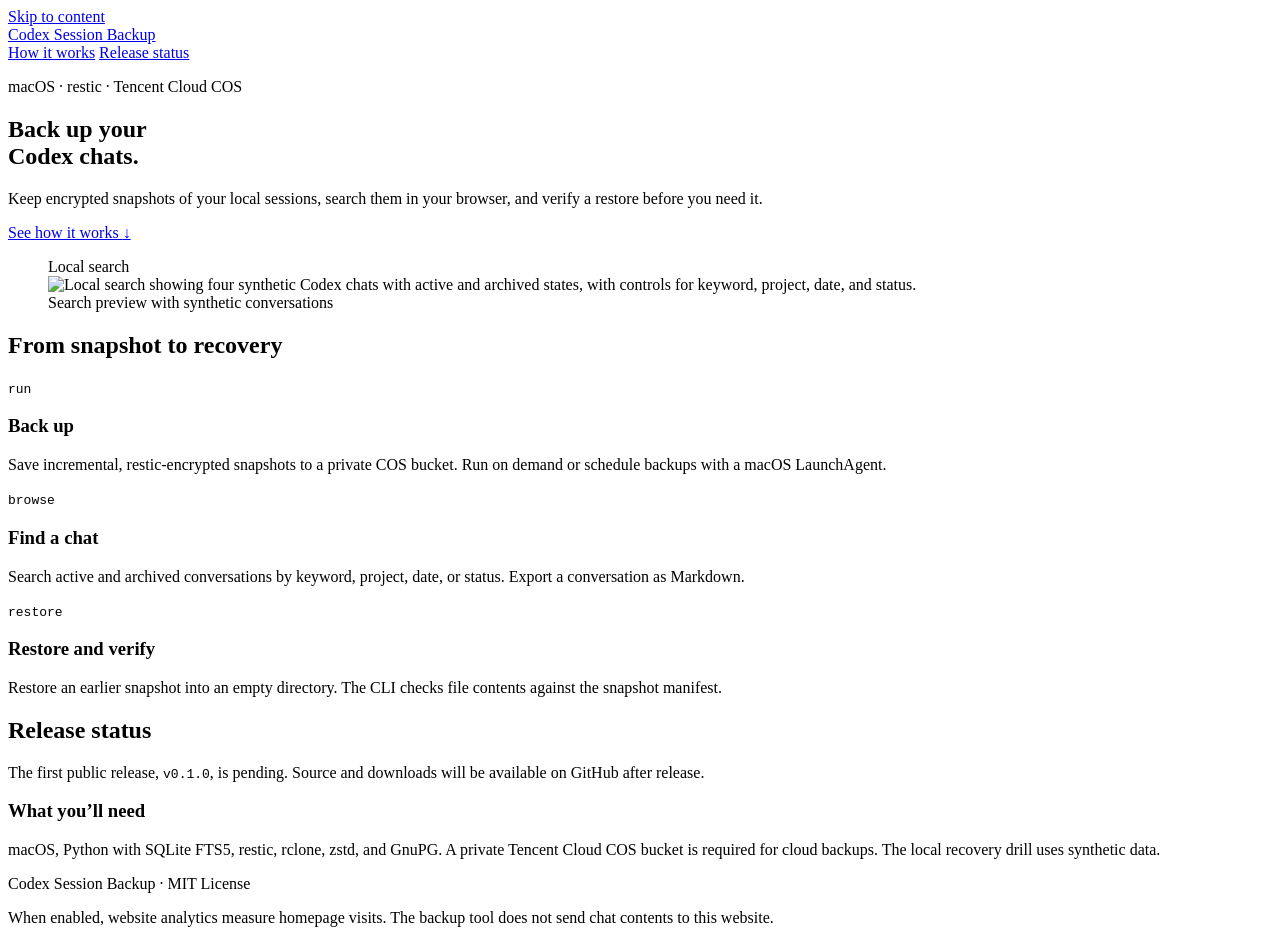
==== site/public/index.html @ 91e37878 "Add bilingual README and project homepage" ====
<!doctype html>
<html lang="en">
<head>
  <meta charset="utf-8">
  <meta name="viewport" content="width=device-width, initial-scale=1">
  <title>Codex Session Backup — Back up and restore Codex chats on macOS</title>
  <meta name="description" content="Encrypted incremental backups, local search, and verified restore for Codex chats on macOS.">
  <link rel="canonical" href="https://codex-session-backup.waynegong.com/">
  <meta property="og:type" content="website">
  <meta property="og:title" content="Codex Session Backup">
  <meta property="og:description" content="Back up, search, and restore your local Codex chats on macOS.">
  <meta property="og:url" content="https://codex-session-backup.waynegong.com/">
  <meta property="og:image" content="https://codex-session-backup.waynegong.com/search-demo.png">
  <meta name="theme-color" content="#f6f4eb">
  <link rel="stylesheet" href="/site.css">
  <meta name="msvalidate.01" content="22F810F68D8754848FD08A7BE4E77892">
</head>
<body>
  <a class="skip" href="#main">Skip to content</a>
  <header class="top shell">
    <a class="wordmark" href="/" aria-label="Codex Session Backup home"><span class="mark" aria-hidden="true"></span>Codex Session Backup</a>
    <nav aria-label="Main navigation">
      <a href="#workflow">How it works</a>
      <a href="#release">Release status</a>
    </nav>
  </header>

  <main id="main">
    <section class="hero shell" aria-labelledby="title">
      <div class="intro">
        <p class="eyebrow">macOS · restic · Tencent Cloud COS</p>
        <h1 id="title">Back up your<br class="desktop-break"> Codex chats.</h1>
        <p class="lead">Keep encrypted snapshots of your local sessions, search them in your browser, and verify a restore before you need it.</p>
        <a class="button" href="#workflow">See how it works <span aria-hidden="true">↓</span></a>
      </div>
      <figure class="preview">
        <div class="preview-bar"><span aria-hidden="true"></span> Local search</div>
        <img src="/search-demo.png" width="1120" height="545" alt="Local search showing four synthetic Codex chats with active and archived states, with controls for keyword, project, date, and status.">
        <figcaption>Search preview with synthetic conversations</figcaption>
      </figure>
    </section>

    <section class="workflow" id="workflow" aria-labelledby="workflow-title">
      <div class="shell">
        <h2 id="workflow-title">From snapshot to recovery</h2>
        <div class="steps">
          <article>
            <p class="command"><code>run</code></p>
            <h3>Back up</h3>
            <p>Save incremental, restic-encrypted snapshots to a private COS bucket. Run on demand or schedule backups with a macOS LaunchAgent.</p>
          </article>
          <article>
            <p class="command"><code>browse</code></p>
            <h3>Find a chat</h3>
            <p>Search active and archived conversations by keyword, project, date, or status. Export a conversation as Markdown.</p>
          </article>
          <article>
            <p class="command"><code>restore</code></p>
            <h3>Restore and verify</h3>
            <p>Restore an earlier snapshot into an empty directory. The CLI checks file contents against the snapshot manifest.</p>
          </article>
        </div>
      </div>
    </section>

    <section class="release shell" id="release" aria-labelledby="release-title">
      <div>
        <h2 id="release-title">Release status</h2>
        <p>The first public release, <code>v0.1.0</code>, is pending. Source and downloads will be available on GitHub after release.</p>
      </div>
      <div>
        <h3>What you’ll need</h3>
        <p>macOS, Python with SQLite FTS5, restic, rclone, zstd, and GnuPG. A private Tencent Cloud COS bucket is required for cloud backups. The local recovery drill uses synthetic data.</p>
      </div>
    </section>
  </main>

  <footer class="shell footer">
    <p>Codex Session Backup · MIT License</p>
    <p>When enabled, website analytics measure homepage visits. The backup tool does not send chat contents to this website.</p>
  </footer>
</body>
</html>
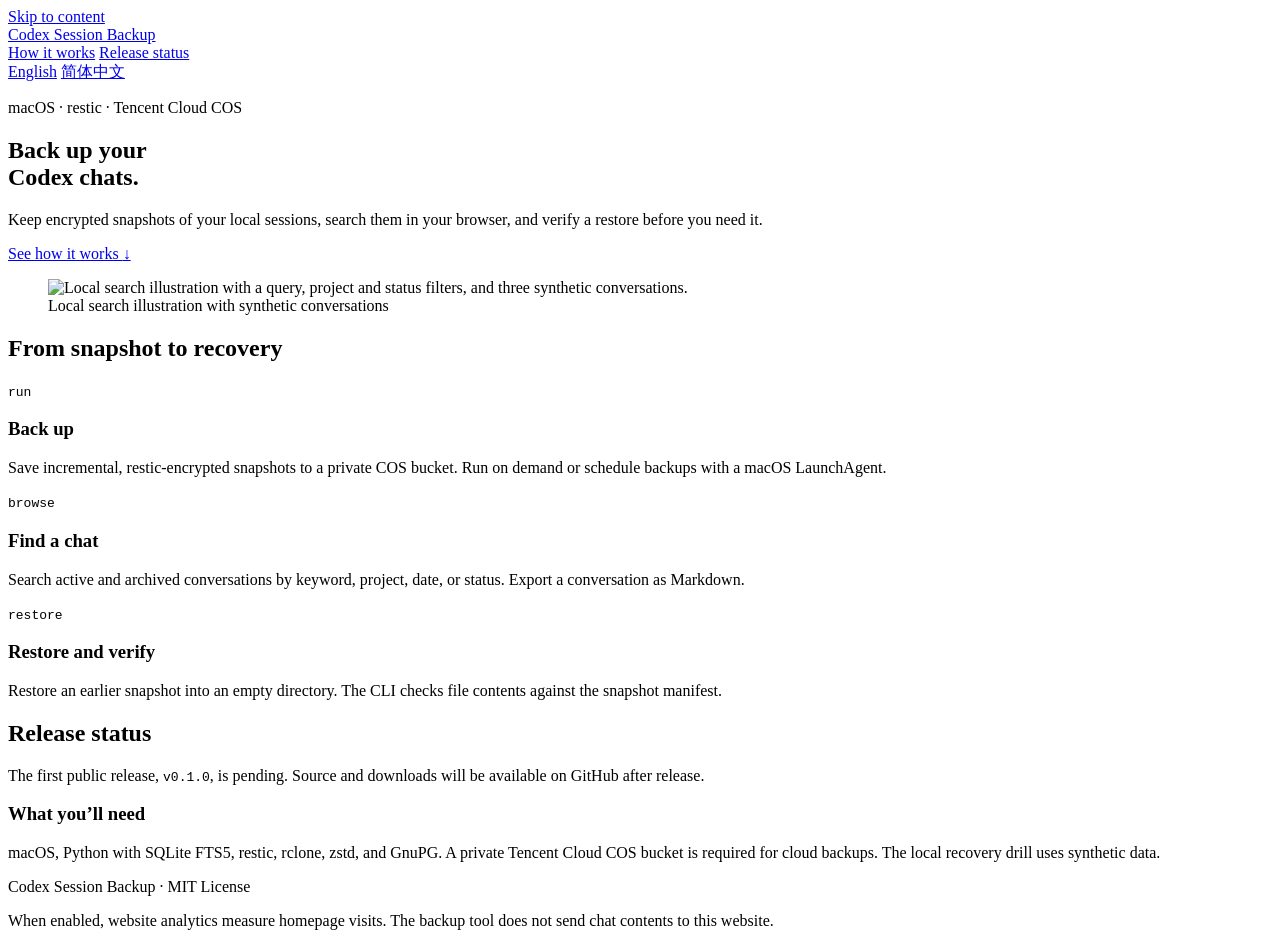
==== commit 646e089d: "Localize project homepage and search illustrations" ====
--- a/site/public/index.html
+++ b/site/public/index.html
@@ -6,11 +6,16 @@
   <title>Codex Session Backup — Back up and restore Codex chats on macOS</title>
   <meta name="description" content="Encrypted incremental backups, local search, and verified restore for Codex chats on macOS.">
   <link rel="canonical" href="https://codex-session-backup.waynegong.com/">
+  <link rel="alternate" hreflang="en" href="https://codex-session-backup.waynegong.com/">
+  <link rel="alternate" hreflang="zh-CN" href="https://codex-session-backup.waynegong.com/zh-cn/">
+  <link rel="alternate" hreflang="x-default" href="https://codex-session-backup.waynegong.com/">
   <meta property="og:type" content="website">
   <meta property="og:title" content="Codex Session Backup">
   <meta property="og:description" content="Back up, search, and restore your local Codex chats on macOS.">
   <meta property="og:url" content="https://codex-session-backup.waynegong.com/">
-  <meta property="og:image" content="https://codex-session-backup.waynegong.com/search-demo.png">
+  <meta property="og:image" content="https://codex-session-backup.waynegong.com/search-demo-en.png">
+  <meta property="og:locale" content="en_US">
+  <meta property="og:locale:alternate" content="zh_CN">
   <meta name="theme-color" content="#f6f4eb">
   <link rel="stylesheet" href="/site.css">
   <meta name="msvalidate.01" content="22F810F68D8754848FD08A7BE4E77892">
@@ -22,6 +27,10 @@
     <nav aria-label="Main navigation">
       <a href="#workflow">How it works</a>
       <a href="#release">Release status</a>
+      <div class="languages" role="group" aria-label="Language">
+        <a href="/" lang="en" hreflang="en" aria-current="page">English</a>
+        <a href="/zh-cn/" lang="zh-CN" hreflang="zh-CN">简体中文</a>
+      </div>
     </nav>
   </header>
 
@@ -34,9 +43,8 @@
         <a class="button" href="#workflow">See how it works <span aria-hidden="true">↓</span></a>
       </div>
       <figure class="preview">
-        <div class="preview-bar"><span aria-hidden="true"></span> Local search</div>
-        <img src="/search-demo.png" width="1120" height="545" alt="Local search showing four synthetic Codex chats with active and archived states, with controls for keyword, project, date, and status.">
-        <figcaption>Search preview with synthetic conversations</figcaption>
+        <img src="/search-demo-en.png" width="1440" height="868" alt="Local search illustration with a query, project and status filters, and three synthetic conversations.">
+        <figcaption>Local search illustration with synthetic conversations</figcaption>
       </figure>
     </section>
 
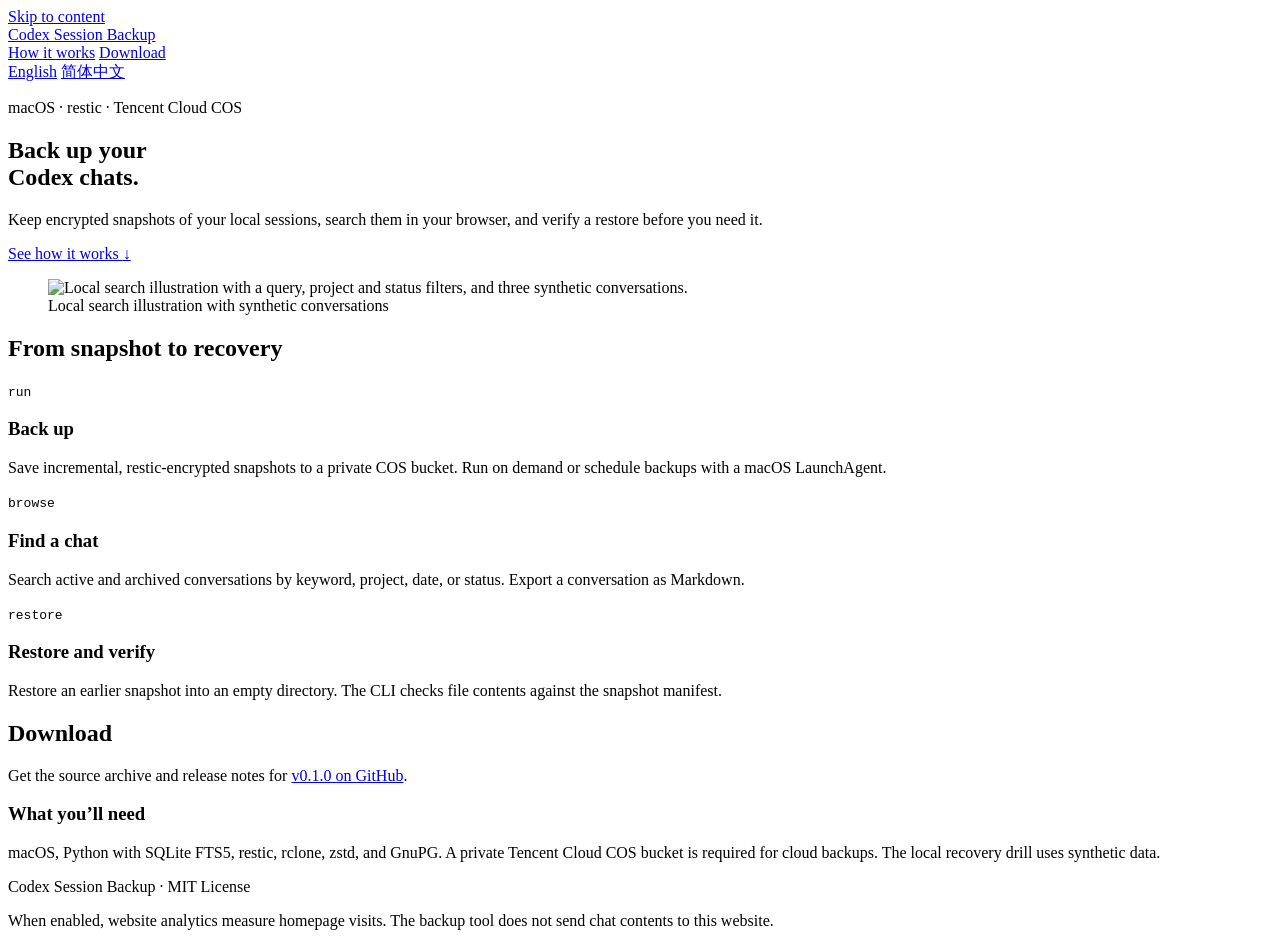
==== commit 105f98f2: "Link the first release from the project homepage" ====
--- a/site/public/index.html
+++ b/site/public/index.html
@@ -26,7 +26,7 @@
     <a class="wordmark" href="/" aria-label="Codex Session Backup home"><span class="mark" aria-hidden="true"></span>Codex Session Backup</a>
     <nav aria-label="Main navigation">
       <a href="#workflow">How it works</a>
-      <a href="#release">Release status</a>
+      <a href="#release">Download</a>
       <div class="languages" role="group" aria-label="Language">
         <a href="/" lang="en" hreflang="en" aria-current="page">English</a>
         <a href="/zh-cn/" lang="zh-CN" hreflang="zh-CN">简体中文</a>
@@ -73,8 +73,8 @@
 
     <section class="release shell" id="release" aria-labelledby="release-title">
       <div>
-        <h2 id="release-title">Release status</h2>
-        <p>The first public release, <code>v0.1.0</code>, is pending. Source and downloads will be available on GitHub after release.</p>
+        <h2 id="release-title">Download</h2>
+        <p>Get the source archive and release notes for <a href="https://github.com/WayneGongCN/codex-session-backup/releases/tag/v0.1.0">v0.1.0 on GitHub</a>.</p>
       </div>
       <div>
         <h3>What you’ll need</h3>
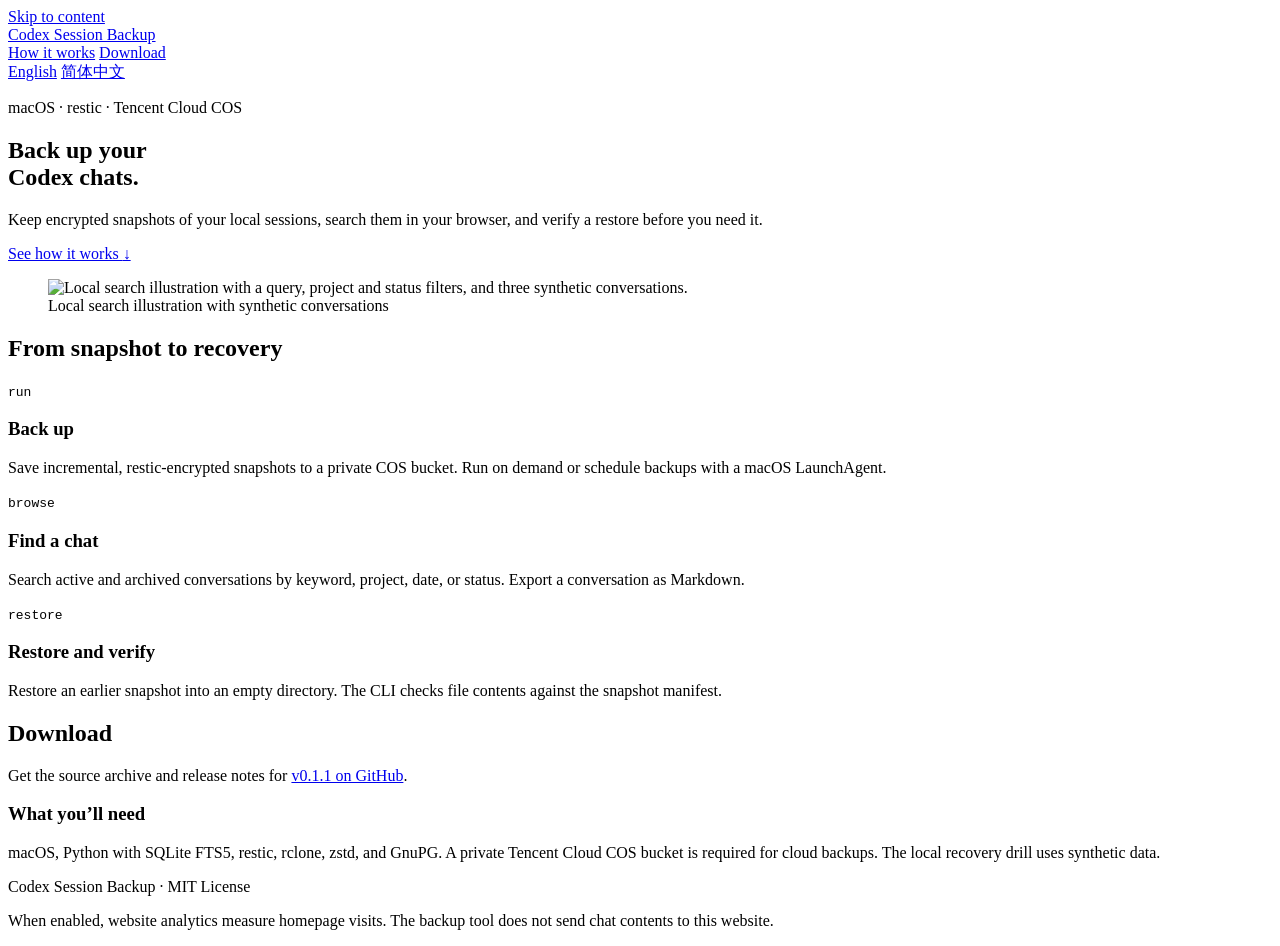
==== commit a2c6137d: "Add snapshot attachment downloads" ====
--- a/site/public/index.html
+++ b/site/public/index.html
@@ -74,7 +74,7 @@
     <section class="release shell" id="release" aria-labelledby="release-title">
       <div>
         <h2 id="release-title">Download</h2>
-        <p>Get the source archive and release notes for <a href="https://github.com/WayneGongCN/codex-session-backup/releases/tag/v0.1.0">v0.1.0 on GitHub</a>.</p>
+        <p>Get the source archive and release notes for <a href="https://github.com/WayneGongCN/codex-session-backup/releases/tag/v0.1.1">v0.1.1 on GitHub</a>.</p>
       </div>
       <div>
         <h3>What you’ll need</h3>
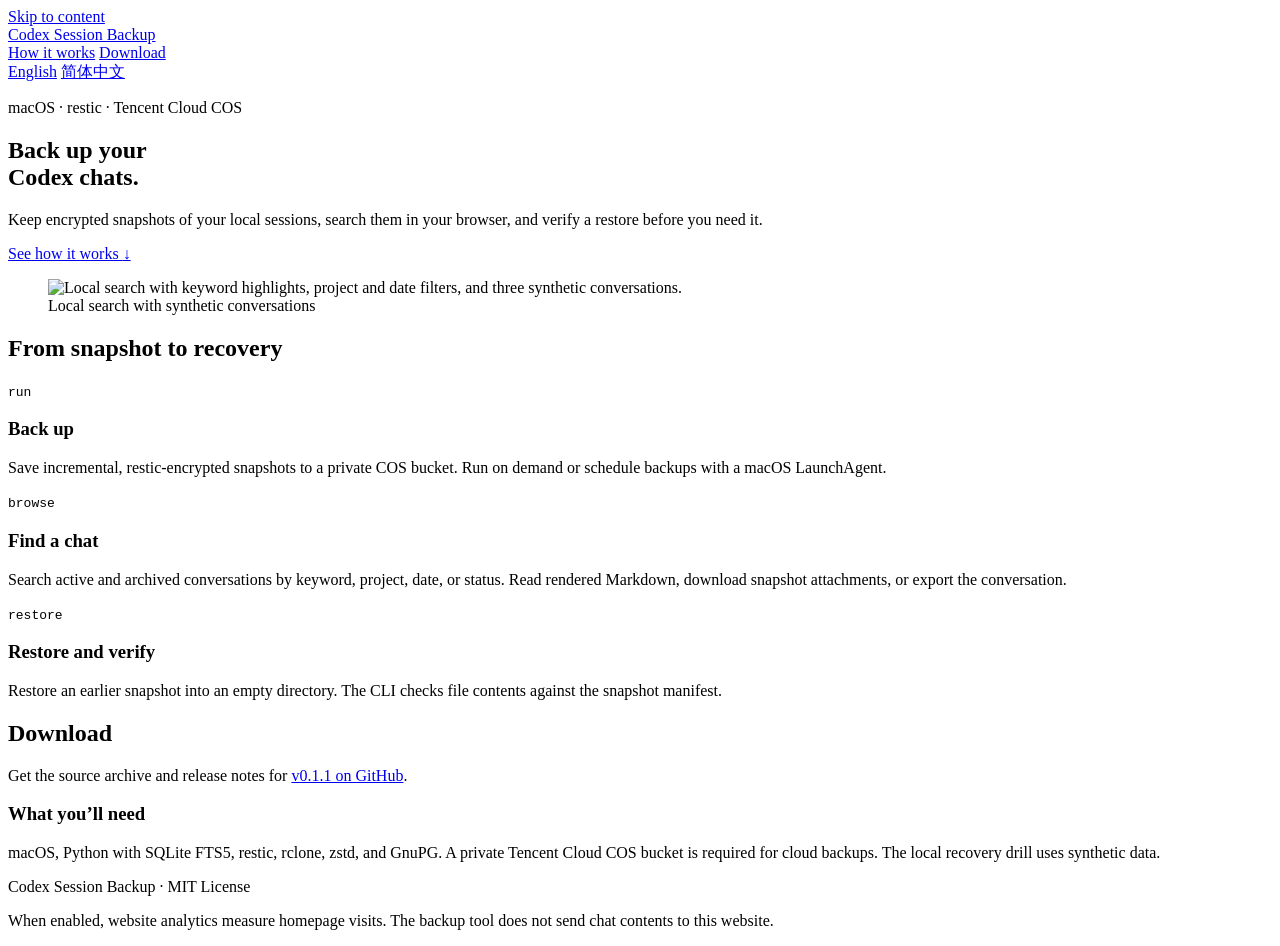
==== commit a6bcba12: "Redesign session search and add Markdown viewing" ====
--- a/site/public/index.html
+++ b/site/public/index.html
@@ -43,8 +43,8 @@
         <a class="button" href="#workflow">See how it works <span aria-hidden="true">↓</span></a>
       </div>
       <figure class="preview">
-        <img src="/search-demo-en.png" width="1440" height="868" alt="Local search illustration with a query, project and status filters, and three synthetic conversations.">
-        <figcaption>Local search illustration with synthetic conversations</figcaption>
+        <img src="/search-demo-en.png" width="1440" height="868" alt="Local search with keyword highlights, project and date filters, and three synthetic conversations.">
+        <figcaption>Local search with synthetic conversations</figcaption>
       </figure>
     </section>
 
@@ -60,7 +60,7 @@
           <article>
             <p class="command"><code>browse</code></p>
             <h3>Find a chat</h3>
-            <p>Search active and archived conversations by keyword, project, date, or status. Export a conversation as Markdown.</p>
+            <p>Search active and archived conversations by keyword, project, date, or status. Read rendered Markdown, download snapshot attachments, or export the conversation.</p>
           </article>
           <article>
             <p class="command"><code>restore</code></p>
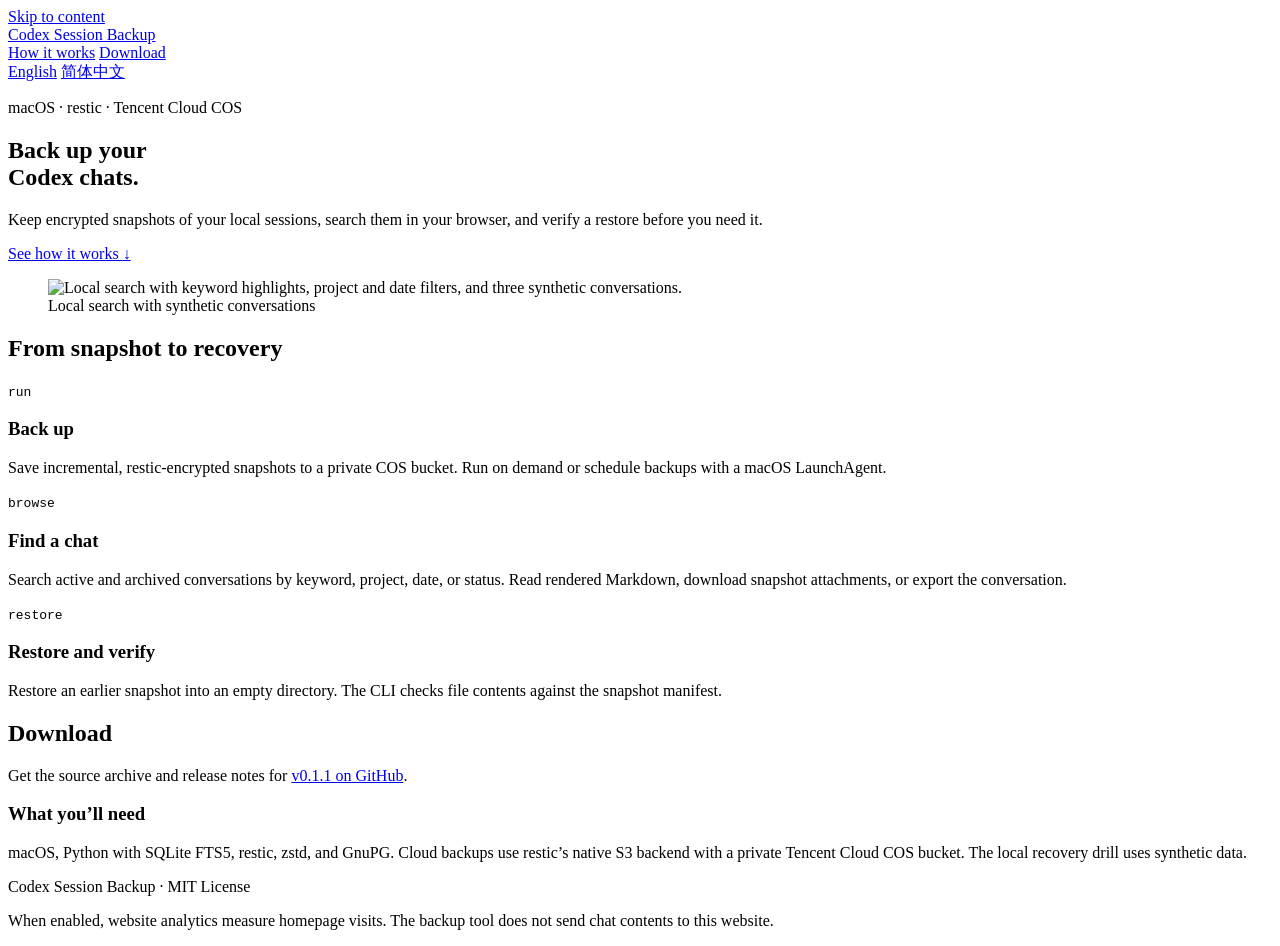
==== commit bff93087: "Use restic native S3 for COS backups" ====
--- a/site/public/index.html
+++ b/site/public/index.html
@@ -78,7 +78,7 @@
       </div>
       <div>
         <h3>What you’ll need</h3>
-        <p>macOS, Python with SQLite FTS5, restic, rclone, zstd, and GnuPG. A private Tencent Cloud COS bucket is required for cloud backups. The local recovery drill uses synthetic data.</p>
+        <p>macOS, Python with SQLite FTS5, restic, zstd, and GnuPG. Cloud backups use restic’s native S3 backend with a private Tencent Cloud COS bucket. The local recovery drill uses synthetic data.</p>
       </div>
     </section>
   </main>
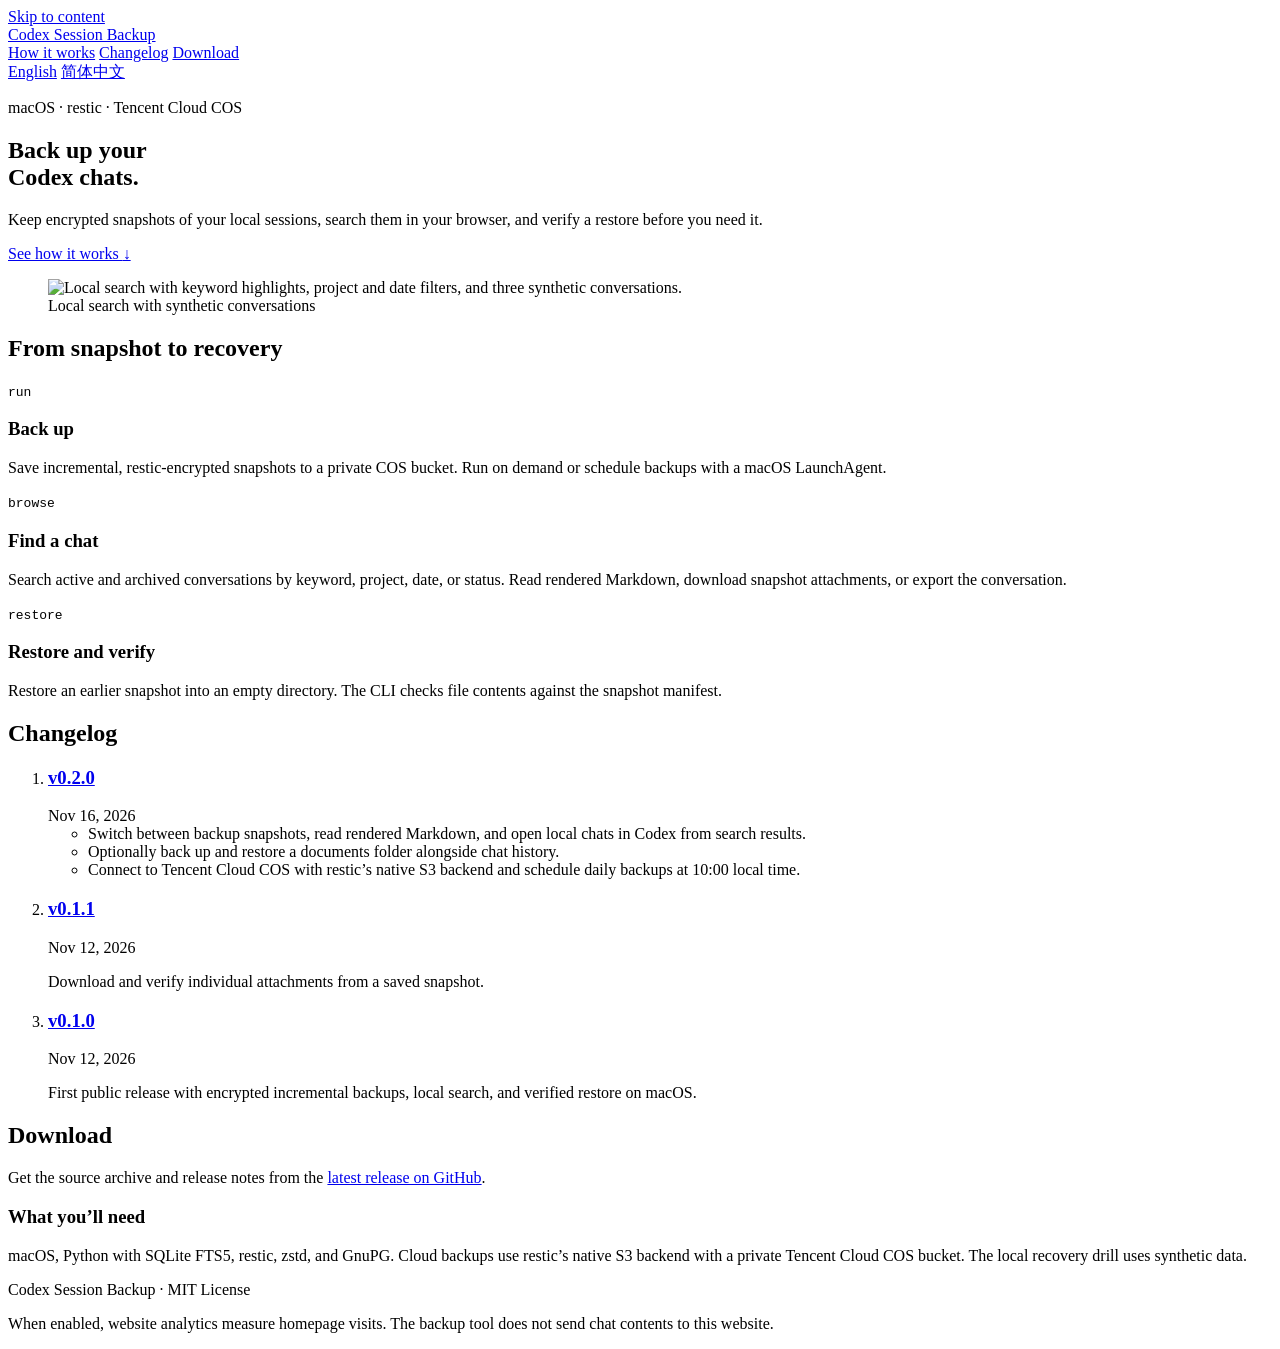
==== commit a753eb9b: "Release v0.2.0 with bilingual changelog" ====
--- a/site/public/index.html
+++ b/site/public/index.html
@@ -26,6 +26,7 @@
     <a class="wordmark" href="/" aria-label="Codex Session Backup home"><span class="mark" aria-hidden="true"></span>Codex Session Backup</a>
     <nav aria-label="Main navigation">
       <a href="#workflow">How it works</a>
+      <a href="#changelog">Changelog</a>
       <a href="#release">Download</a>
       <div class="languages" role="group" aria-label="Language">
         <a href="/" lang="en" hreflang="en" aria-current="page">English</a>
@@ -71,10 +72,41 @@
       </div>
     </section>
 
+    <section class="changelog shell" id="changelog" aria-labelledby="changelog-title">
+      <h2 id="changelog-title">Changelog</h2>
+      <ol class="versions">
+        <li>
+          <div>
+            <h3><a href="https://github.com/WayneGongCN/codex-session-backup/releases/tag/v0.2.0">v0.2.0</a></h3>
+            <time datetime="2026-11-16">Nov 16, 2026</time>
+          </div>
+          <ul>
+            <li>Switch between backup snapshots, read rendered Markdown, and open local chats in Codex from search results.</li>
+            <li>Optionally back up and restore a documents folder alongside chat history.</li>
+            <li>Connect to Tencent Cloud COS with restic’s native S3 backend and schedule daily backups at 10:00 local time.</li>
+          </ul>
+        </li>
+        <li>
+          <div>
+            <h3><a href="https://github.com/WayneGongCN/codex-session-backup/releases/tag/v0.1.1">v0.1.1</a></h3>
+            <time datetime="2026-11-12">Nov 12, 2026</time>
+          </div>
+          <p>Download and verify individual attachments from a saved snapshot.</p>
+        </li>
+        <li>
+          <div>
+            <h3><a href="https://github.com/WayneGongCN/codex-session-backup/releases/tag/v0.1.0">v0.1.0</a></h3>
+            <time datetime="2026-11-12">Nov 12, 2026</time>
+          </div>
+          <p>First public release with encrypted incremental backups, local search, and verified restore on macOS.</p>
+        </li>
+      </ol>
+    </section>
+
     <section class="release shell" id="release" aria-labelledby="release-title">
       <div>
         <h2 id="release-title">Download</h2>
-        <p>Get the source archive and release notes for <a href="https://github.com/WayneGongCN/codex-session-backup/releases/tag/v0.1.1">v0.1.1 on GitHub</a>.</p>
+        <p>Get the source archive and release notes from the <a href="https://github.com/WayneGongCN/codex-session-backup/releases/latest">latest release on GitHub</a>.</p>
       </div>
       <div>
         <h3>What you’ll need</h3>
